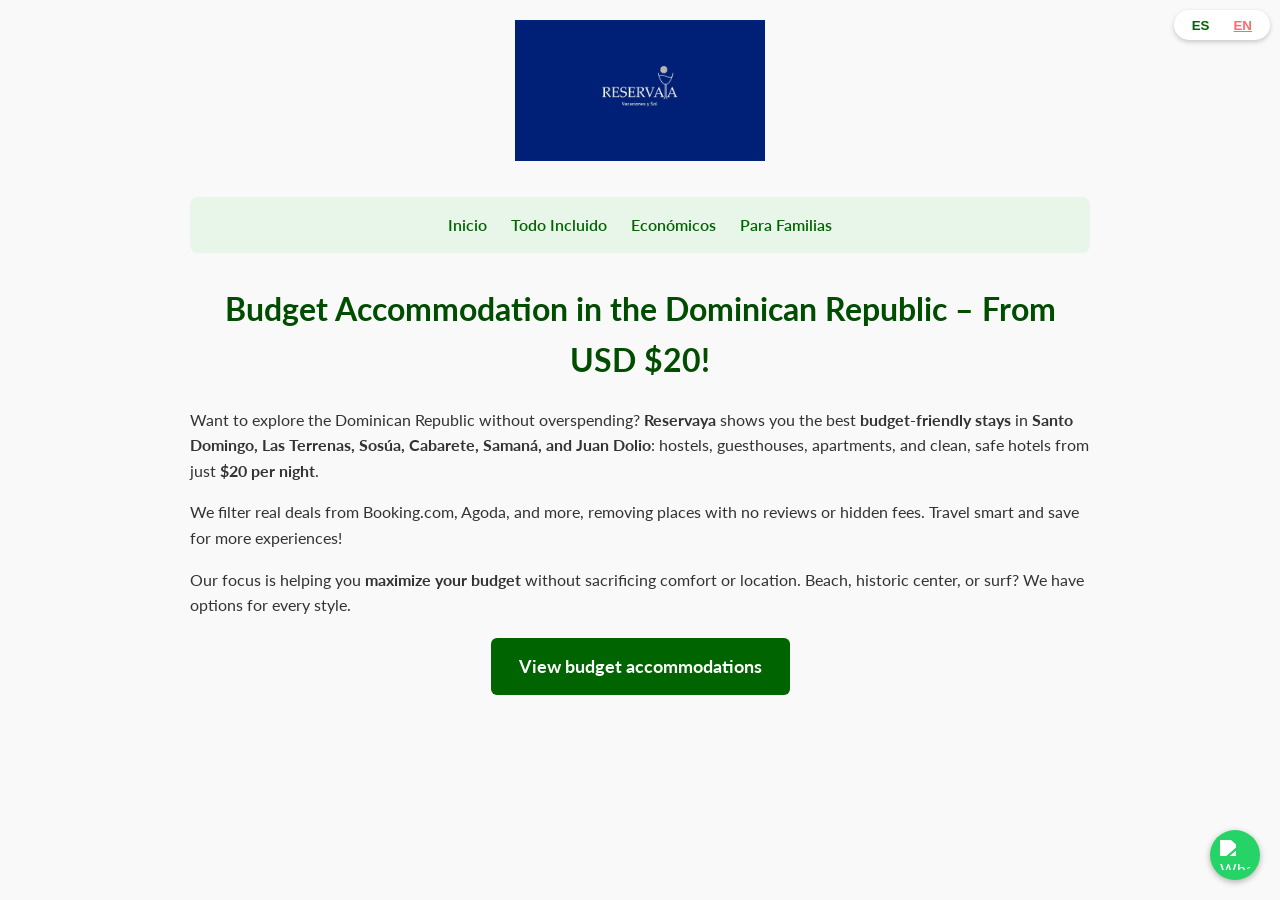
==== economico.html @ 2ef9ace4 "Update economico.html actual" ====
<!DOCTYPE html>
<html lang="es">
<head>
  <meta charset="UTF-8" />
  <meta name="viewport" content="width=device-width, initial-scale=1.0"/>
  <meta name="description" content="Alojamiento económico en República Dominicana desde USD $20: Santo Domingo, Las Terrenas, Sosúa, Cabarete y más. Reserva segura y sin costos ocultos." />
  <title>Alojamiento Económico en República Dominicana | Reservaya</title>
  <link href="https://fonts.googleapis.com/css2?family=Lato:wght@300;400;700&display=swap" rel="stylesheet">
  <style>
    body {
      font-family: 'Lato', sans-serif;
      line-height: 1.6;
      max-width: 900px;
      margin: 0 auto;
      padding: 20px;
      background-color: #f9f9f9;
    }
    .header {
      text-align: center;
      margin-bottom: 30px;
    }
    .header img {
      max-width: 250px;
      height: auto;
    }
    nav {
      text-align: center;
      margin-bottom: 30px;
      padding: 15px 0;
      background-color: #e8f5e9;
      border-radius: 8px;
    }
    nav a {
      margin: 0 10px;
      text-decoration: none;
      color: #006400;
      font-weight: 600;
      font-size: 16px;
    }
    nav a:hover {
      color: #ff6b6b;
      text-decoration: underline;
    }
    h1, h2, h3 {
      font-family: 'Lato', sans-serif;
      font-weight: 700;
      color: #004d00;
    }
    h1 {
      text-align: center;
    }
    p {
      font-family: 'Lato', sans-serif;
      font-weight: 400;
      color: #333;
    }
    .btn {
      display: block;
      width: fit-content;
      margin: 20px auto;
      background: #006400;
      color: white;
      padding: 14px 28px;
      text-decoration: none;
      border-radius: 6px;
      font-weight: bold;
      font-size: 18px;
      text-align: center;
      font-family: 'Lato', sans-serif;
    }
    .btn:hover {
      background: #004d00;
    }
    ul {
      padding-left: 20px;
    }
    .whatsapp-urgente {
      position: fixed;
      bottom: 20px;
      right: 20px;
      z-index: 1000;
      width: 50px;
      height: 50px;
      border-radius: 50%;
      background-color: #25D366;
      box-shadow: 0 2px 6px rgba(0,0,0,0.3);
      display: flex;
      align-items: center;
      justify-content: center;
      transition: transform 0.2s ease;
    }
    .whatsapp-urgente:hover {
      transform: scale(1.1);
    }
    .whatsapp-urgente img {
      width: 30px;
      height: 30px;
      filter: brightness(0) invert(1);
    }
    .lang-switcher {
      position: fixed;
      top: 10px;
      right: 10px;
      z-index: 999;
      background: white;
      padding: 4px 8px;
      border-radius: 20px;
      box-shadow: 0 2px 5px rgba(0,0,0,0.2);
      font-size: 14px;
    }
    .lang-switcher button {
      background: none;
      border: none;
      cursor: pointer;
      color: #006400;
      font-weight: bold;
      margin: 0 4px;
    }
    .lang-switcher button.active {
      color: #ff6b6b;
      text-decoration: underline;
    }
  </style>
</head>
<body>

<div class="lang-switcher">
  <button onclick="setLanguage('es')" id="btn-es">ES</button>
  <button onclick="setLanguage('en')" id="btn-en">EN</button>
</div>

<div class="header">
  <img src="Logo-reservaya.png" alt="Reservaya - Alojamiento Económico en República Dominicana">
</div>

<nav>
  <a href="index.html">Inicio</a>
  <a href="todo-incluido.html">Todo Incluido</a>
  <a href="economico.html">Económicos</a>
  <a href="familias.html">Para Familias</a>
</nav>

<div id="content-es" style="display:none;">
  <h1>Alojamiento Económico en República Dominicana – ¡Desde USD $20!</h1>
  <p>¿Quieres conocer República Dominicana sin gastar de más? En <strong>Reservaya</strong> te mostramos las mejores opciones de <strong>alojamiento económico</strong> en <strong>Santo Domingo, Las Terrenas, Sosúa, Cabarete, Samaná y Juan Dolio</strong>: hostales, guesthouses, apartamentos y hoteles limpios y seguros desde solo <strong>20 dólares por noche</strong>.</p>
  <p>Filtramos ofertas reales de Booking.com, Agoda y más, y eliminamos los lugares sin reseñas o con políticas ocultas. ¡Viaja inteligente y ahorra para más experiencias!</p>
  <p>Nuestro enfoque es ayudarte a <strong>maximizar tu presupuesto</strong> sin sacrificar comodidad ni ubicación. ¿Playa, centro histórico o surf? Tenemos opciones para cada estilo.</p>
  <a href="https://www.booking.com?aid=2657420" class="btn" target="_blank" rel="noopener">Ver alojamientos económicos</a>
</div>

<div id="content-en" style="display:none;">
  <h1>Budget Accommodation in the Dominican Republic – From USD $20!</h1>
  <p>Want to explore the Dominican Republic without overspending? <strong>Reservaya</strong> shows you the best <strong>budget-friendly stays</strong> in <strong>Santo Domingo, Las Terrenas, Sosúa, Cabarete, Samaná, and Juan Dolio</strong>: hostels, guesthouses, apartments, and clean, safe hotels from just <strong>$20 per night</strong>.</p>
  <p>We filter real deals from Booking.com, Agoda, and more, removing places with no reviews or hidden fees. Travel smart and save for more experiences!</p>
  <p>Our focus is helping you <strong>maximize your budget</strong> without sacrificing comfort or location. Beach, historic center, or surf? We have options for every style.</p>
  <a href="https://www.booking.com?aid=2657420" class="btn" target="_blank" rel="noopener">View budget accommodations</a>
</div>

<a href="https://wa.me/18095551234?text=¡URGENTE!%20Necesito%20ayuda%20con%20mi%20reserva." 
   class="whatsapp-urgente" target="_blank" rel="noopener" aria-label="WhatsApp urgente">
  <img src="https://upload.wikimedia.org/wikipedia/commons/6/6b/WhatsApp.svg" alt="WhatsApp">
</a>

<script>
  function setLanguage(lang) {
    document.documentElement.lang = lang;
    localStorage.setItem('preferred-lang', lang);

    document.getElementById('content-es').style.display = lang === 'es' ? 'block' : 'none';
    document.getElementById('content-en').style.display = lang === 'en' ? 'block' : 'none';

    document.getElementById('btn-es').classList.toggle('active', lang === 'es');
    document.getElementById('btn-en').classList.toggle('active', lang === 'en');

    if (lang === 'es') {
      document.title = "Alojamiento Económico en República Dominicana | Reservaya";
    } else {
      document.title = "Budget Accommodation in the Dominican Republic | Reservaya";
    }
  }

  document.addEventListener('DOMContentLoaded', () => {
    const savedLang = localStorage.getItem('preferred-lang');
    const browserLang = navigator.language.startsWith('es') ? 'es' : 'en';
    const lang = savedLang || browserLang;

    document.getElementById('content-' + lang).style.display = 'block';
    document.getElementById('btn-' + lang).classList.add('active');
  });
</script>

</body>
</html>
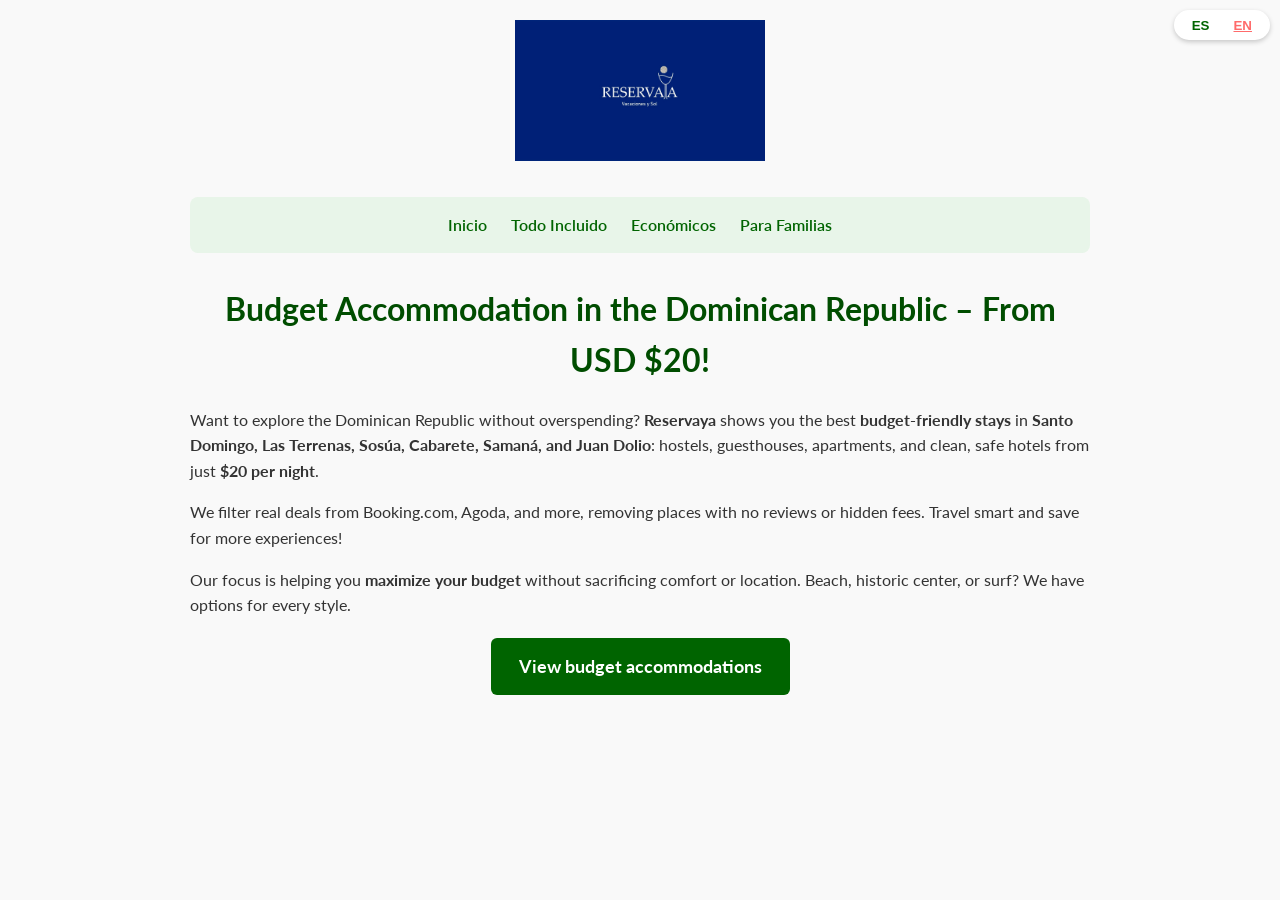
==== commit 59f689f9: "Update economico.html no wtsp" ====
--- a/economico.html
+++ b/economico.html
@@ -156,9 +156,7 @@
   <a href="https://www.booking.com?aid=2657420" class="btn" target="_blank" rel="noopener">View budget accommodations</a>
 </div>
 
-<a href="https://wa.me/18095551234?text=¡URGENTE!%20Necesito%20ayuda%20con%20mi%20reserva." 
-   class="whatsapp-urgente" target="_blank" rel="noopener" aria-label="WhatsApp urgente">
-  <img src="https://upload.wikimedia.org/wikipedia/commons/6/6b/WhatsApp.svg" alt="WhatsApp">
+
 </a>
 
 <script>
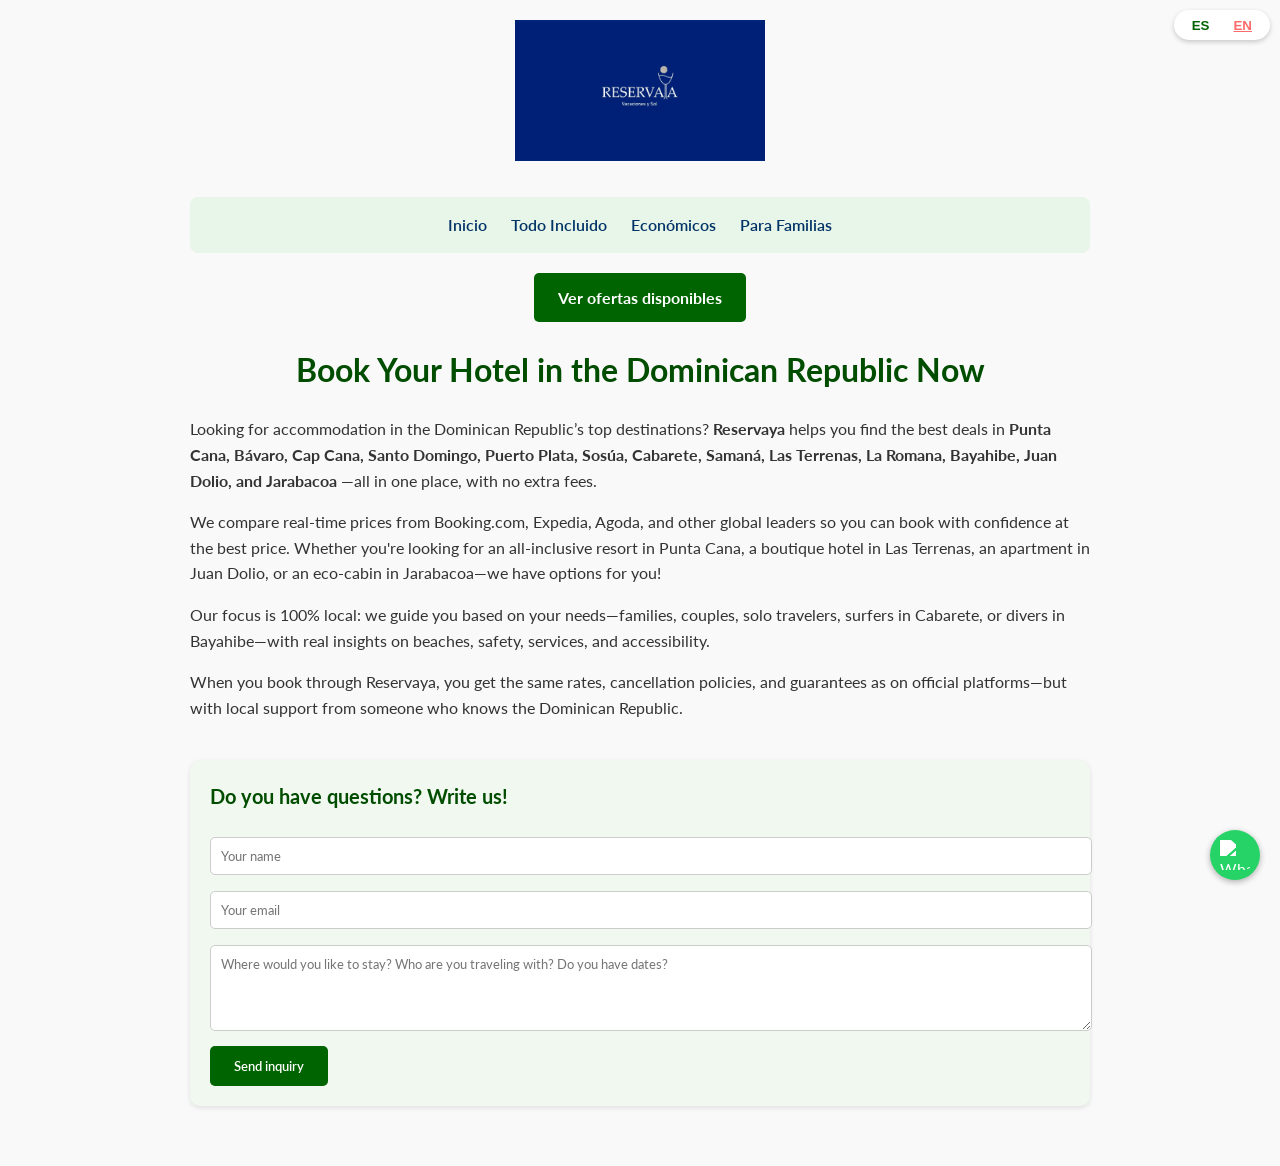
==== commit d7c182e1: "Update economico.html cambio de color de letra y ubicackon de boton de busqueda" ====
--- a/economico.html
+++ b/economico.html
@@ -3,8 +3,8 @@
 <head>
   <meta charset="UTF-8" />
   <meta name="viewport" content="width=device-width, initial-scale=1.0"/>
-  <meta name="description" content="Alojamiento económico en República Dominicana desde USD $20: Santo Domingo, Las Terrenas, Sosúa, Cabarete y más. Reserva segura y sin costos ocultos." />
-  <title>Alojamiento Económico en República Dominicana | Reservaya</title>
+  <meta name="description" content="Reserva tu hotel en República Dominicana al mejor precio: Punta Cana, Santo Domingo, Puerto Plata, Samaná y más. Comparación en tiempo real con Booking.com, Expedia y Agoda." />
+  <title>Reserva Hotel en República Dominicana | Reservaya</title>
   <link href="https://fonts.googleapis.com/css2?family=Lato:wght@300;400;700&display=swap" rel="stylesheet">
   <style>
     body {
@@ -14,6 +14,7 @@
       margin: 0 auto;
       padding: 20px;
       background-color: #f9f9f9;
+      color: #333;
     }
     .header {
       text-align: center;
@@ -25,7 +26,7 @@
     }
     nav {
       text-align: center;
-      margin-bottom: 30px;
+      margin-bottom: 20px;
       padding: 15px 0;
       background-color: #e8f5e9;
       border-radius: 8px;
@@ -33,7 +34,7 @@
     nav a {
       margin: 0 10px;
       text-decoration: none;
-      color: #006400;
+      color: #003366; /* AZUL OSCURO */
       font-weight: 600;
       font-size: 16px;
     }
@@ -55,18 +56,16 @@
       color: #333;
     }
     .btn {
-      display: block;
-      width: fit-content;
-      margin: 20px auto;
+      display: inline-block;
       background: #006400;
       color: white;
-      padding: 14px 28px;
+      padding: 12px 24px;
       text-decoration: none;
-      border-radius: 6px;
+      border-radius: 5px;
       font-weight: bold;
-      font-size: 18px;
-      text-align: center;
-      font-family: 'Lato', sans-serif;
+      font-size: 16px;
+      font-family: 'Lato', sans-serif;
+      transition: background 0.2s ease;
     }
     .btn:hover {
       background: #004d00;
@@ -74,6 +73,56 @@
     ul {
       padding-left: 20px;
     }
+
+    /* Formulario de contacto */
+    .contact-box {
+      background: #f0f8f0;
+      padding: 20px;
+      border-radius: 10px;
+      margin: 40px 0;
+      box-shadow: 0 2px 5px rgba(0,0,0,0.1);
+    }
+    .contact-box h2 {
+      margin-top: 0;
+      color: #004d00;
+      font-size: 20px;
+    }
+    .contact-box input,
+    .contact-box textarea {
+      width: 100%;
+      padding: 10px;
+      margin: 8px 0;
+      border: 1px solid #ccc;
+      border-radius: 5px;
+      font-family: 'Lato', sans-serif;
+    }
+    .contact-box button {
+      background: #006400;
+      color: white;
+      border: none;
+      padding: 12px 24px;
+      border-radius: 5px;
+      cursor: pointer;
+      font-family: 'Lato', sans-serif;
+      font-weight: 600;
+    }
+    .contact-box button:hover {
+      background: #004d00;
+    }
+
+    /* Mensaje de éxito */
+    #success-message, #success-message-en {
+      display: none;
+      background: #d4edda;
+      color: #155724;
+      padding: 15px;
+      border-radius: 8px;
+      margin: 20px 0;
+      text-align: center;
+      font-family: 'Lato', sans-serif;
+    }
+
+    /* Botón de WhatsApp fijo */
     .whatsapp-urgente {
       position: fixed;
       bottom: 20px;
@@ -97,6 +146,8 @@
       height: 30px;
       filter: brightness(0) invert(1);
     }
+
+    /* Selector de idioma */
     .lang-switcher {
       position: fixed;
       top: 10px;
@@ -124,13 +175,14 @@
 </head>
 <body>
 
+<!-- Selector de idioma -->
 <div class="lang-switcher">
   <button onclick="setLanguage('es')" id="btn-es">ES</button>
   <button onclick="setLanguage('en')" id="btn-en">EN</button>
 </div>
 
 <div class="header">
-  <img src="Logo-reservaya.png" alt="Reservaya - Alojamiento Económico en República Dominicana">
+  <img src="Logo-reservaya.png" alt="Reservaya - Reserva tu hotel en República Dominicana">
 </div>
 
 <nav>
@@ -140,51 +192,112 @@
   <a href="familias.html">Para Familias</a>
 </nav>
 
+<!-- Botón "Ver ofertas disponibles" -->
+<div style="text-align: center; margin: 20px 0;">
+  <a href="https://www.booking.com?aid=2657420" class="btn" target="_blank" rel="noopener">
+    Ver ofertas disponibles
+  </a>
+</div>
+
+<!-- Contenido en español -->
 <div id="content-es" style="display:none;">
-  <h1>Alojamiento Económico en República Dominicana – ¡Desde USD $20!</h1>
-  <p>¿Quieres conocer República Dominicana sin gastar de más? En <strong>Reservaya</strong> te mostramos las mejores opciones de <strong>alojamiento económico</strong> en <strong>Santo Domingo, Las Terrenas, Sosúa, Cabarete, Samaná y Juan Dolio</strong>: hostales, guesthouses, apartamentos y hoteles limpios y seguros desde solo <strong>20 dólares por noche</strong>.</p>
-  <p>Filtramos ofertas reales de Booking.com, Agoda y más, y eliminamos los lugares sin reseñas o con políticas ocultas. ¡Viaja inteligente y ahorra para más experiencias!</p>
-  <p>Nuestro enfoque es ayudarte a <strong>maximizar tu presupuesto</strong> sin sacrificar comodidad ni ubicación. ¿Playa, centro histórico o surf? Tenemos opciones para cada estilo.</p>
-  <a href="https://www.booking.com?aid=2657420" class="btn" target="_blank" rel="noopener">Ver alojamientos económicos</a>
-</div>
-
+  <h1>Reserva Ya tu Hotel en República Dominicana</h1>
+  <p>¿Buscas alojamiento en las mejores zonas turísticas de República Dominicana? En <strong>Reservaya</strong> te ayudamos a encontrar las ofertas más competitivas en <strong>Punta Cana, Bávaro, Cap Cana, Santo Domingo, Puerto Plata, Sosúa, Cabarete, Samaná, Las Terrenas, La Romana, Bayahibe, Juan Dolio y Jarabacoa</strong> —todo en un solo lugar, sin costos adicionales.</p>
+  <p>Comparamos precios en tiempo real de Booking.com, Expedia, Agoda y otros líderes globales, para que reserves con confianza y al mejor precio. Ya sea que busques un resort todo incluido en Punta Cana, un boutique hotel en Las Terrenas, un apartamento en Juan Dolio o una eco-cabaña en Jarabacoa, ¡tenemos opciones para ti!</p>
+  <p>Nuestro enfoque es 100% local: te guiamos según tus necesidades —familias, parejas, viajeros solos, surfistas en Cabarete o amantes del buceo en Bayahibe— con información real sobre playas, seguridad, servicios y accesibilidad.</p>
+  <p>Al reservar a través de Reservaya, accedes a las mismas tarifas, políticas de cancelación y garantías que en las plataformas oficiales, pero con el respaldo de alguien que conoce República Dominicana.</p>
+
+  <!-- Formulario de consultas -->
+  <div class="contact-box">
+    <h2>¿Tienes dudas? ¡Escríbenos!</h2>
+    <form id="consultas-form">
+      <input type="text" name="nombre" placeholder="Tu nombre" required>
+      <input type="email" name="email" placeholder="Tu email" required>
+      <textarea name="mensaje" placeholder="¿En qué zona deseas alojarte? ¿Con quién viajas? ¿Tienes fechas?" rows="4" required></textarea>
+      <button type="submit">Enviar consulta</button>
+    </form>
+    <div id="success-message">
+      ¡Gracias por tu consulta! Nos comunicaremos contigo muy pronto.
+    </div>
+  </div>
+</div>
+
+<!-- Contenido en inglés -->
 <div id="content-en" style="display:none;">
-  <h1>Budget Accommodation in the Dominican Republic – From USD $20!</h1>
-  <p>Want to explore the Dominican Republic without overspending? <strong>Reservaya</strong> shows you the best <strong>budget-friendly stays</strong> in <strong>Santo Domingo, Las Terrenas, Sosúa, Cabarete, Samaná, and Juan Dolio</strong>: hostels, guesthouses, apartments, and clean, safe hotels from just <strong>$20 per night</strong>.</p>
-  <p>We filter real deals from Booking.com, Agoda, and more, removing places with no reviews or hidden fees. Travel smart and save for more experiences!</p>
-  <p>Our focus is helping you <strong>maximize your budget</strong> without sacrificing comfort or location. Beach, historic center, or surf? We have options for every style.</p>
-  <a href="https://www.booking.com?aid=2657420" class="btn" target="_blank" rel="noopener">View budget accommodations</a>
-</div>
-
-
+  <h1>Book Your Hotel in the Dominican Republic Now</h1>
+  <p>Looking for accommodation in the Dominican Republic’s top destinations? <strong>Reservaya</strong> helps you find the best deals in <strong>Punta Cana, Bávaro, Cap Cana, Santo Domingo, Puerto Plata, Sosúa, Cabarete, Samaná, Las Terrenas, La Romana, Bayahibe, Juan Dolio, and Jarabacoa</strong> —all in one place, with no extra fees.</p>
+  <p>We compare real-time prices from Booking.com, Expedia, Agoda, and other global leaders so you can book with confidence at the best price. Whether you're looking for an all-inclusive resort in Punta Cana, a boutique hotel in Las Terrenas, an apartment in Juan Dolio, or an eco-cabin in Jarabacoa—we have options for you!</p>
+  <p>Our focus is 100% local: we guide you based on your needs—families, couples, solo travelers, surfers in Cabarete, or divers in Bayahibe—with real insights on beaches, safety, services, and accessibility.</p>
+  <p>When you book through Reservaya, you get the same rates, cancellation policies, and guarantees as on official platforms—but with local support from someone who knows the Dominican Republic.</p>
+
+  <div class="contact-box">
+    <h2>Do you have questions? Write us!</h2>
+    <form id="consultas-form-en">
+      <input type="text" name="nombre" placeholder="Your name" required>
+      <input type="email" name="email" placeholder="Your email" required>
+      <textarea name="mensaje" placeholder="Where would you like to stay? Who are you traveling with? Do you have dates?" rows="4" required></textarea>
+      <button type="submit">Send inquiry</button>
+    </form>
+    <div id="success-message-en">
+      Thank you for your inquiry! We’ll contact you soon.
+    </div>
+  </div>
+</div>
+
+<!-- Botón fijo de WhatsApp -->
+<a href="https://wa.me/18298604334?text=¡URGENTE!%20Necesito%20ayuda%20con%20mi%20reserva." 
+   class="whatsapp-urgente" target="_blank" rel="noopener" aria-label="WhatsApp urgente">
+  <img src="https://upload.wikimedia.org/wikipedia/commons/6/6b/WhatsApp.svg" alt="WhatsApp">
 </a>
 
+<!-- Script de idioma y formulario -->
 <script>
+  // Idioma
   function setLanguage(lang) {
     document.documentElement.lang = lang;
     localStorage.setItem('preferred-lang', lang);
-
     document.getElementById('content-es').style.display = lang === 'es' ? 'block' : 'none';
     document.getElementById('content-en').style.display = lang === 'en' ? 'block' : 'none';
-
     document.getElementById('btn-es').classList.toggle('active', lang === 'es');
     document.getElementById('btn-en').classList.toggle('active', lang === 'en');
-
-    if (lang === 'es') {
-      document.title = "Alojamiento Económico en República Dominicana | Reservaya";
-    } else {
-      document.title = "Budget Accommodation in the Dominican Republic | Reservaya";
-    }
+    if (lang === 'es') document.title = "Reserva Hotel en República Dominicana | Reservaya";
+    else document.title = "Book Your Hotel in the Dominican Republic | Reservaya";
   }
 
   document.addEventListener('DOMContentLoaded', () => {
     const savedLang = localStorage.getItem('preferred-lang');
     const browserLang = navigator.language.startsWith('es') ? 'es' : 'en';
     const lang = savedLang || browserLang;
-
     document.getElementById('content-' + lang).style.display = 'block';
     document.getElementById('btn-' + lang).classList.add('active');
   });
+
+  // Formularios
+  document.getElementById('consultas-form').addEventListener('submit', function(e) {
+    e.preventDefault();
+    fetch('https://formspree.io/f/mwpgnprg', {
+      method: 'POST',
+      body: new FormData(this),
+      headers: { 'Accept': 'application/json' }
+    }).then(() => {
+      document.getElementById('success-message').style.display = 'block';
+      this.reset();
+      setTimeout(() => document.getElementById('success-message').style.display = 'none', 5000);
+    }).catch(() => alert('Error al enviar. Intenta de nuevo.'));
+  });
+
+  document.getElementById('consultas-form-en').addEventListener('submit', function(e) {
+    e.preventDefault();
+    fetch('https://formspree.io/f/mwpgnprg', {
+      method: 'POST',
+      body: new FormData(this),
+      headers: { 'Accept': 'application/json' }
+    }).then(() => {
+      document.getElementById('success-message-en').style.display = 'block';
+      this.reset();
+      setTimeout(() => document.getElementById('success-message-en').style.display = 'none', 5000);
+    }).catch(() => alert('Error sending. Please try again.'));
+  });
 </script>
 
 </body>
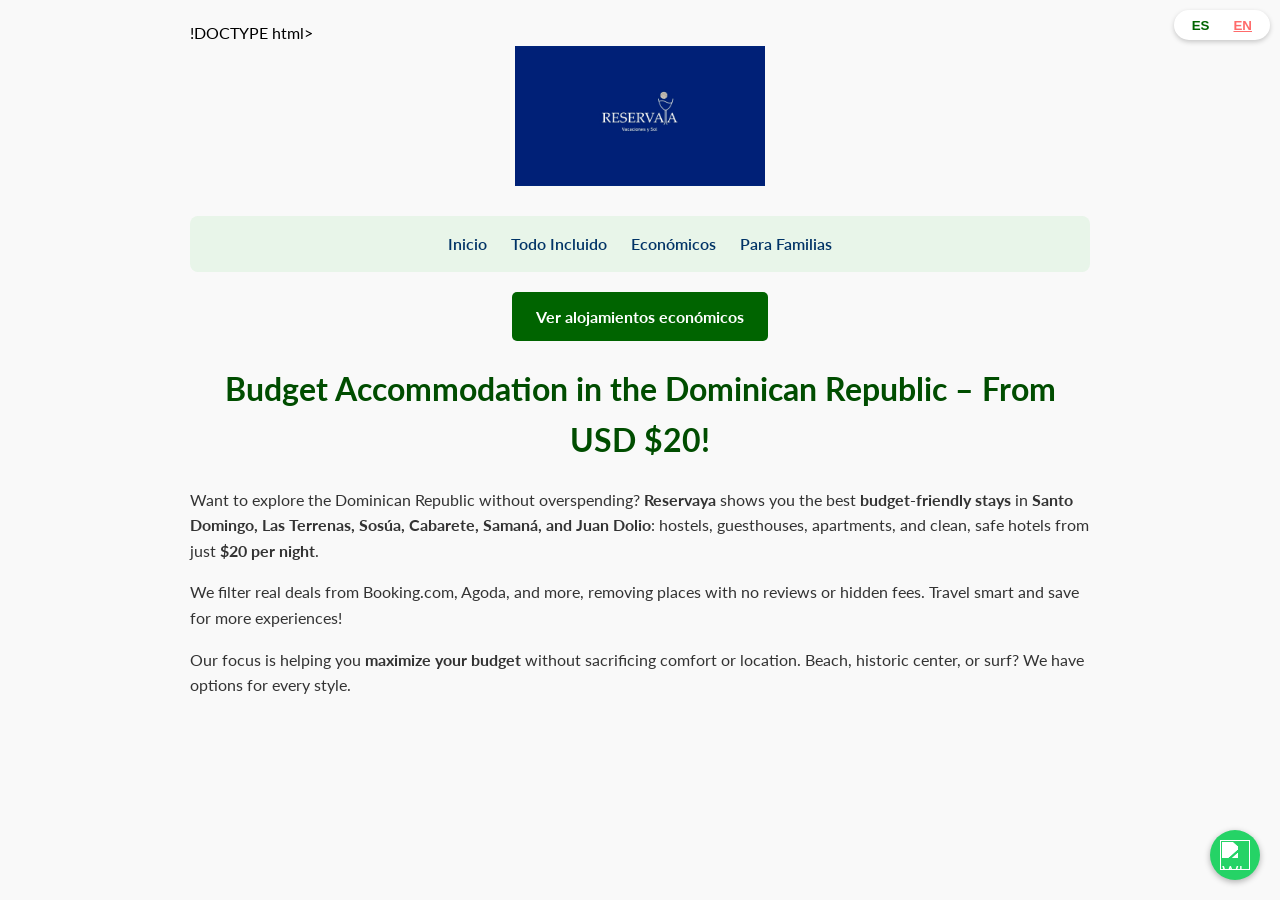
==== commit 674d59fa: "Update economico.html correccion color letra" ====
--- a/economico.html
+++ b/economico.html
@@ -1,10 +1,10 @@
-<!DOCTYPE html>
+!DOCTYPE html>
 <html lang="es">
 <head>
   <meta charset="UTF-8" />
   <meta name="viewport" content="width=device-width, initial-scale=1.0"/>
-  <meta name="description" content="Reserva tu hotel en República Dominicana al mejor precio: Punta Cana, Santo Domingo, Puerto Plata, Samaná y más. Comparación en tiempo real con Booking.com, Expedia y Agoda." />
-  <title>Reserva Hotel en República Dominicana | Reservaya</title>
+  <meta name="description" content="Alojamiento económico en República Dominicana desde USD $20: Santo Domingo, Las Terrenas, Sosúa, Cabarete y más. Reserva segura y sin costos ocultos." />
+  <title>Alojamiento Económico en República Dominicana | Reservaya</title>
   <link href="https://fonts.googleapis.com/css2?family=Lato:wght@300;400;700&display=swap" rel="stylesheet">
   <style>
     body {
@@ -14,7 +14,6 @@
       margin: 0 auto;
       padding: 20px;
       background-color: #f9f9f9;
-      color: #333;
     }
     .header {
       text-align: center;
@@ -34,7 +33,7 @@
     nav a {
       margin: 0 10px;
       text-decoration: none;
-      color: #003366; /* AZUL OSCURO */
+      color: #003366;
       font-weight: 600;
       font-size: 16px;
     }
@@ -73,56 +72,6 @@
     ul {
       padding-left: 20px;
     }
-
-    /* Formulario de contacto */
-    .contact-box {
-      background: #f0f8f0;
-      padding: 20px;
-      border-radius: 10px;
-      margin: 40px 0;
-      box-shadow: 0 2px 5px rgba(0,0,0,0.1);
-    }
-    .contact-box h2 {
-      margin-top: 0;
-      color: #004d00;
-      font-size: 20px;
-    }
-    .contact-box input,
-    .contact-box textarea {
-      width: 100%;
-      padding: 10px;
-      margin: 8px 0;
-      border: 1px solid #ccc;
-      border-radius: 5px;
-      font-family: 'Lato', sans-serif;
-    }
-    .contact-box button {
-      background: #006400;
-      color: white;
-      border: none;
-      padding: 12px 24px;
-      border-radius: 5px;
-      cursor: pointer;
-      font-family: 'Lato', sans-serif;
-      font-weight: 600;
-    }
-    .contact-box button:hover {
-      background: #004d00;
-    }
-
-    /* Mensaje de éxito */
-    #success-message, #success-message-en {
-      display: none;
-      background: #d4edda;
-      color: #155724;
-      padding: 15px;
-      border-radius: 8px;
-      margin: 20px 0;
-      text-align: center;
-      font-family: 'Lato', sans-serif;
-    }
-
-    /* Botón de WhatsApp fijo */
     .whatsapp-urgente {
       position: fixed;
       bottom: 20px;
@@ -146,8 +95,6 @@
       height: 30px;
       filter: brightness(0) invert(1);
     }
-
-    /* Selector de idioma */
     .lang-switcher {
       position: fixed;
       top: 10px;
@@ -175,14 +122,13 @@
 </head>
 <body>
 
-<!-- Selector de idioma -->
 <div class="lang-switcher">
   <button onclick="setLanguage('es')" id="btn-es">ES</button>
   <button onclick="setLanguage('en')" id="btn-en">EN</button>
 </div>
 
 <div class="header">
-  <img src="Logo-reservaya.png" alt="Reservaya - Reserva tu hotel en República Dominicana">
+  <img src="Logo-reservaya.png" alt="Reservaya - Alojamiento Económico en República Dominicana">
 </div>
 
 <nav>
@@ -192,67 +138,33 @@
   <a href="familias.html">Para Familias</a>
 </nav>
 
-<!-- Botón "Ver ofertas disponibles" -->
+<!-- Botón específico para económicos -->
 <div style="text-align: center; margin: 20px 0;">
-  <a href="https://www.booking.com?aid=2657420" class="btn" target="_blank" rel="noopener">
-    Ver ofertas disponibles
+  <a href="https://www.booking.com/searchresults.es.html?ss=Santo+Domingo&price=0-70&aid=2657420" class="btn" target="_blank" rel="noopener">
+    Ver alojamientos económicos
   </a>
 </div>
 
-<!-- Contenido en español -->
 <div id="content-es" style="display:none;">
-  <h1>Reserva Ya tu Hotel en República Dominicana</h1>
-  <p>¿Buscas alojamiento en las mejores zonas turísticas de República Dominicana? En <strong>Reservaya</strong> te ayudamos a encontrar las ofertas más competitivas en <strong>Punta Cana, Bávaro, Cap Cana, Santo Domingo, Puerto Plata, Sosúa, Cabarete, Samaná, Las Terrenas, La Romana, Bayahibe, Juan Dolio y Jarabacoa</strong> —todo en un solo lugar, sin costos adicionales.</p>
-  <p>Comparamos precios en tiempo real de Booking.com, Expedia, Agoda y otros líderes globales, para que reserves con confianza y al mejor precio. Ya sea que busques un resort todo incluido en Punta Cana, un boutique hotel en Las Terrenas, un apartamento en Juan Dolio o una eco-cabaña en Jarabacoa, ¡tenemos opciones para ti!</p>
-  <p>Nuestro enfoque es 100% local: te guiamos según tus necesidades —familias, parejas, viajeros solos, surfistas en Cabarete o amantes del buceo en Bayahibe— con información real sobre playas, seguridad, servicios y accesibilidad.</p>
-  <p>Al reservar a través de Reservaya, accedes a las mismas tarifas, políticas de cancelación y garantías que en las plataformas oficiales, pero con el respaldo de alguien que conoce República Dominicana.</p>
-
-  <!-- Formulario de consultas -->
-  <div class="contact-box">
-    <h2>¿Tienes dudas? ¡Escríbenos!</h2>
-    <form id="consultas-form">
-      <input type="text" name="nombre" placeholder="Tu nombre" required>
-      <input type="email" name="email" placeholder="Tu email" required>
-      <textarea name="mensaje" placeholder="¿En qué zona deseas alojarte? ¿Con quién viajas? ¿Tienes fechas?" rows="4" required></textarea>
-      <button type="submit">Enviar consulta</button>
-    </form>
-    <div id="success-message">
-      ¡Gracias por tu consulta! Nos comunicaremos contigo muy pronto.
-    </div>
-  </div>
+  <h1>Alojamiento Económico en República Dominicana – ¡Desde USD $20!</h1>
+  <p>¿Quieres conocer República Dominicana sin gastar de más? En <strong>Reservaya</strong> te mostramos las mejores opciones de <strong>alojamiento económico</strong> en <strong>Santo Domingo, Las Terrenas, Sosúa, Cabarete, Samaná y Juan Dolio</strong>: hostales, guesthouses, apartamentos y hoteles limpios y seguros desde solo <strong>20 dólares por noche</strong>.</p>
+  <p>Filtramos ofertas reales de Booking.com, Agoda y más, y eliminamos los lugares sin reseñas o con políticas ocultas. ¡Viaja inteligente y ahorra para más experiencias!</p>
+  <p>Nuestro enfoque es ayudarte a <strong>maximizar tu presupuesto</strong> sin sacrificar comodidad ni ubicación. ¿Playa, centro histórico o surf? Tenemos opciones para cada estilo.</p>
 </div>
 
-<!-- Contenido en inglés -->
 <div id="content-en" style="display:none;">
-  <h1>Book Your Hotel in the Dominican Republic Now</h1>
-  <p>Looking for accommodation in the Dominican Republic’s top destinations? <strong>Reservaya</strong> helps you find the best deals in <strong>Punta Cana, Bávaro, Cap Cana, Santo Domingo, Puerto Plata, Sosúa, Cabarete, Samaná, Las Terrenas, La Romana, Bayahibe, Juan Dolio, and Jarabacoa</strong> —all in one place, with no extra fees.</p>
-  <p>We compare real-time prices from Booking.com, Expedia, Agoda, and other global leaders so you can book with confidence at the best price. Whether you're looking for an all-inclusive resort in Punta Cana, a boutique hotel in Las Terrenas, an apartment in Juan Dolio, or an eco-cabin in Jarabacoa—we have options for you!</p>
-  <p>Our focus is 100% local: we guide you based on your needs—families, couples, solo travelers, surfers in Cabarete, or divers in Bayahibe—with real insights on beaches, safety, services, and accessibility.</p>
-  <p>When you book through Reservaya, you get the same rates, cancellation policies, and guarantees as on official platforms—but with local support from someone who knows the Dominican Republic.</p>
-
-  <div class="contact-box">
-    <h2>Do you have questions? Write us!</h2>
-    <form id="consultas-form-en">
-      <input type="text" name="nombre" placeholder="Your name" required>
-      <input type="email" name="email" placeholder="Your email" required>
-      <textarea name="mensaje" placeholder="Where would you like to stay? Who are you traveling with? Do you have dates?" rows="4" required></textarea>
-      <button type="submit">Send inquiry</button>
-    </form>
-    <div id="success-message-en">
-      Thank you for your inquiry! We’ll contact you soon.
-    </div>
-  </div>
+  <h1>Budget Accommodation in the Dominican Republic – From USD $20!</h1>
+  <p>Want to explore the Dominican Republic without overspending? <strong>Reservaya</strong> shows you the best <strong>budget-friendly stays</strong> in <strong>Santo Domingo, Las Terrenas, Sosúa, Cabarete, Samaná, and Juan Dolio</strong>: hostels, guesthouses, apartments, and clean, safe hotels from just <strong>$20 per night</strong>.</p>
+  <p>We filter real deals from Booking.com, Agoda, and more, removing places with no reviews or hidden fees. Travel smart and save for more experiences!</p>
+  <p>Our focus is helping you <strong>maximize your budget</strong> without sacrificing comfort or location. Beach, historic center, or surf? We have options for every style.</p>
 </div>
 
-<!-- Botón fijo de WhatsApp -->
 <a href="https://wa.me/18298604334?text=¡URGENTE!%20Necesito%20ayuda%20con%20mi%20reserva." 
    class="whatsapp-urgente" target="_blank" rel="noopener" aria-label="WhatsApp urgente">
   <img src="https://upload.wikimedia.org/wikipedia/commons/6/6b/WhatsApp.svg" alt="WhatsApp">
 </a>
 
-<!-- Script de idioma y formulario -->
 <script>
-  // Idioma
   function setLanguage(lang) {
     document.documentElement.lang = lang;
     localStorage.setItem('preferred-lang', lang);
@@ -260,8 +172,8 @@
     document.getElementById('content-en').style.display = lang === 'en' ? 'block' : 'none';
     document.getElementById('btn-es').classList.toggle('active', lang === 'es');
     document.getElementById('btn-en').classList.toggle('active', lang === 'en');
-    if (lang === 'es') document.title = "Reserva Hotel en República Dominicana | Reservaya";
-    else document.title = "Book Your Hotel in the Dominican Republic | Reservaya";
+    if (lang === 'es') document.title = "Alojamiento Económico en República Dominicana | Reservaya";
+    else document.title = "Budget Accommodation in the Dominican Republic | Reservaya";
   }
 
   document.addEventListener('DOMContentLoaded', () => {
@@ -271,33 +183,6 @@
     document.getElementById('content-' + lang).style.display = 'block';
     document.getElementById('btn-' + lang).classList.add('active');
   });
-
-  // Formularios
-  document.getElementById('consultas-form').addEventListener('submit', function(e) {
-    e.preventDefault();
-    fetch('https://formspree.io/f/mwpgnprg', {
-      method: 'POST',
-      body: new FormData(this),
-      headers: { 'Accept': 'application/json' }
-    }).then(() => {
-      document.getElementById('success-message').style.display = 'block';
-      this.reset();
-      setTimeout(() => document.getElementById('success-message').style.display = 'none', 5000);
-    }).catch(() => alert('Error al enviar. Intenta de nuevo.'));
-  });
-
-  document.getElementById('consultas-form-en').addEventListener('submit', function(e) {
-    e.preventDefault();
-    fetch('https://formspree.io/f/mwpgnprg', {
-      method: 'POST',
-      body: new FormData(this),
-      headers: { 'Accept': 'application/json' }
-    }).then(() => {
-      document.getElementById('success-message-en').style.display = 'block';
-      this.reset();
-      setTimeout(() => document.getElementById('success-message-en').style.display = 'none', 5000);
-    }).catch(() => alert('Error sending. Please try again.'));
-  });
 </script>
 
 </body>
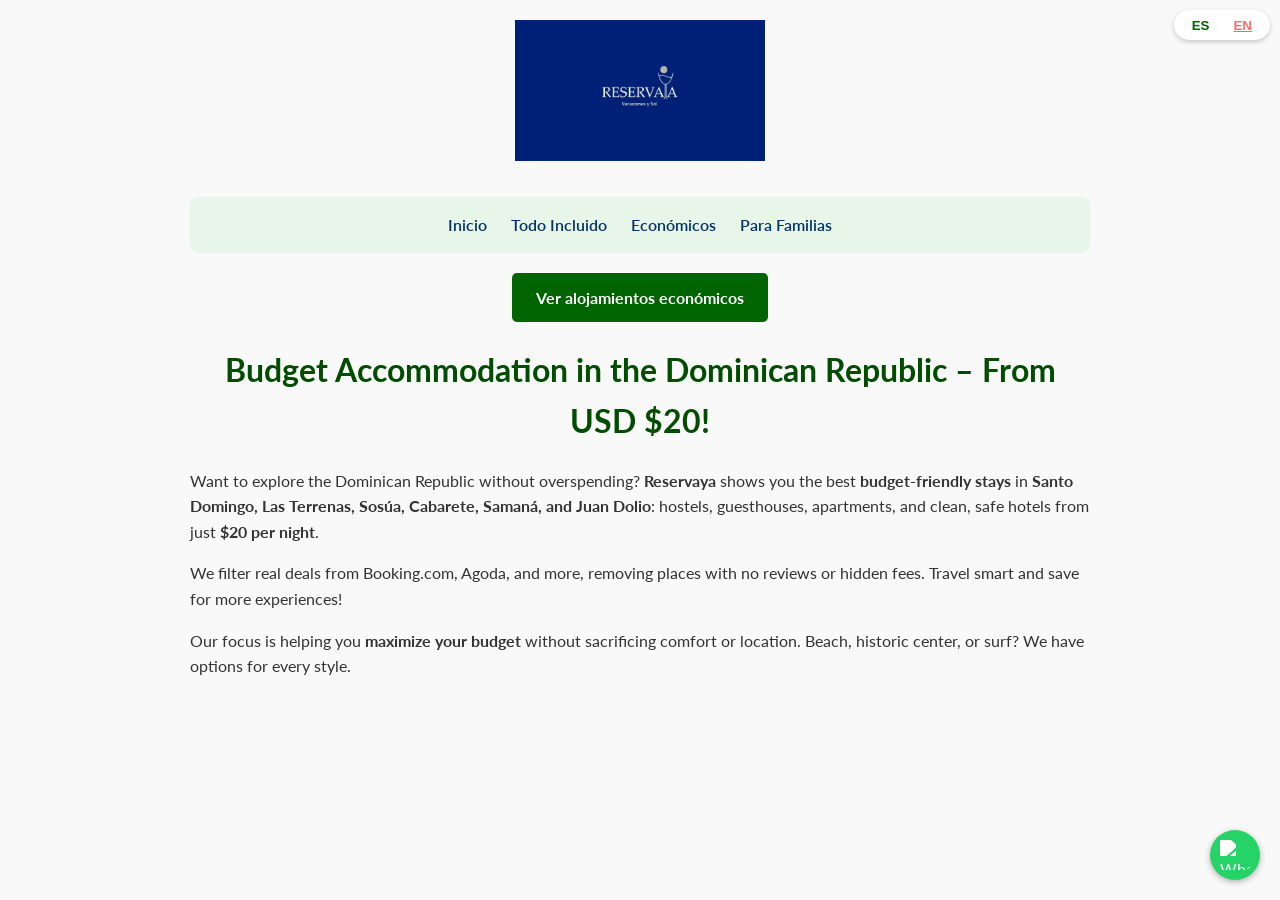
==== commit f6fb0111: "Update economico.html correccion indice" ====
--- a/economico.html
+++ b/economico.html
@@ -1,4 +1,4 @@
-!DOCTYPE html>
+<!DOCTYPE html>
 <html lang="es">
 <head>
   <meta charset="UTF-8" />
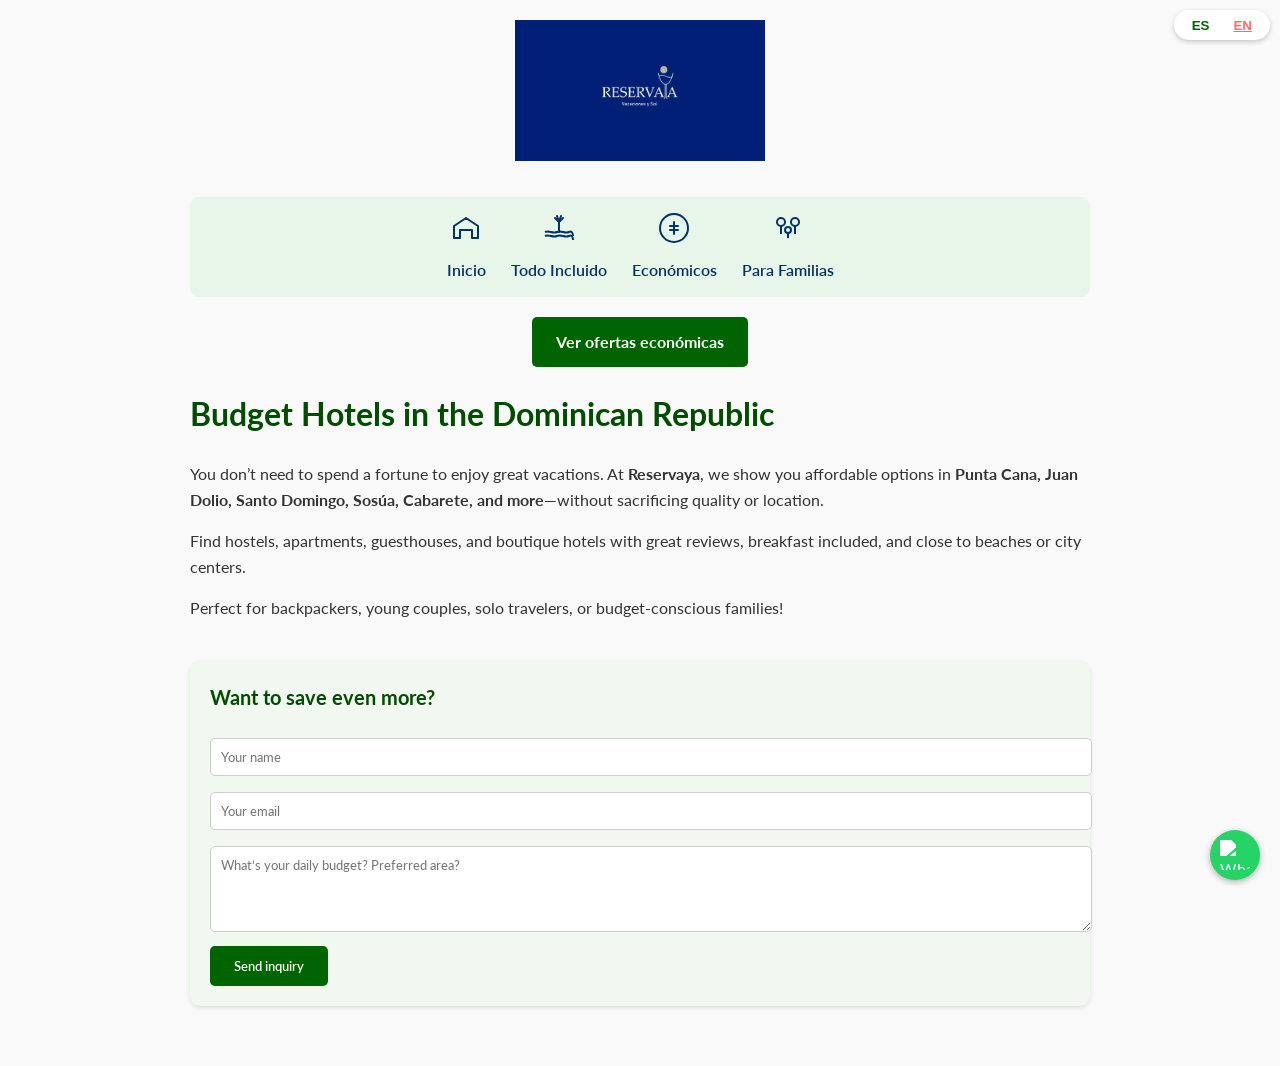
==== commit d55b4d1f: "Update economico.html Iconos agregados" ====
--- a/economico.html
+++ b/economico.html
@@ -3,10 +3,11 @@
 <head>
   <meta charset="UTF-8" />
   <meta name="viewport" content="width=device-width, initial-scale=1.0"/>
-  <meta name="description" content="Alojamiento económico en República Dominicana desde USD $20: Santo Domingo, Las Terrenas, Sosúa, Cabarete y más. Reserva segura y sin costos ocultos." />
-  <title>Alojamiento Económico en República Dominicana | Reservaya</title>
+  <meta name="description" content="Hoteles económicos en República Dominicana: buenos precios en Punta Cana, Santo Domingo, Juan Dolio y más. Reserva con Reservaya." />
+  <title>Hoteles Económicos en República Dominicana | Reservaya</title>
   <link href="https://fonts.googleapis.com/css2?family=Lato:wght@300;400;700&display=swap" rel="stylesheet">
   <style>
+    /* MISMO CSS QUE ANTES */
     body {
       font-family: 'Lato', sans-serif;
       line-height: 1.6;
@@ -14,6 +15,7 @@
       margin: 0 auto;
       padding: 20px;
       background-color: #f9f9f9;
+      color: #333;
     }
     .header {
       text-align: center;
@@ -23,31 +25,10 @@
       max-width: 250px;
       height: auto;
     }
-    nav {
-      text-align: center;
-      margin-bottom: 20px;
-      padding: 15px 0;
-      background-color: #e8f5e9;
-      border-radius: 8px;
-    }
-    nav a {
-      margin: 0 10px;
-      text-decoration: none;
-      color: #003366;
-      font-weight: 600;
-      font-size: 16px;
-    }
-    nav a:hover {
-      color: #ff6b6b;
-      text-decoration: underline;
-    }
     h1, h2, h3 {
       font-family: 'Lato', sans-serif;
       font-weight: 700;
       color: #004d00;
-    }
-    h1 {
-      text-align: center;
     }
     p {
       font-family: 'Lato', sans-serif;
@@ -69,9 +50,53 @@
     .btn:hover {
       background: #004d00;
     }
-    ul {
-      padding-left: 20px;
-    }
+
+    .contact-box {
+      background: #f0f8f0;
+      padding: 20px;
+      border-radius: 10px;
+      margin: 40px 0;
+      box-shadow: 0 2px 5px rgba(0,0,0,0.1);
+    }
+    .contact-box h2 {
+      margin-top: 0;
+      color: #004d00;
+      font-size: 20px;
+    }
+    .contact-box input,
+    .contact-box textarea {
+      width: 100%;
+      padding: 10px;
+      margin: 8px 0;
+      border: 1px solid #ccc;
+      border-radius: 5px;
+      font-family: 'Lato', sans-serif;
+    }
+    .contact-box button {
+      background: #006400;
+      color: white;
+      border: none;
+      padding: 12px 24px;
+      border-radius: 5px;
+      cursor: pointer;
+      font-family: 'Lato', sans-serif;
+      font-weight: 600;
+    }
+    .contact-box button:hover {
+      background: #004d00;
+    }
+
+    #success-message, #success-message-en {
+      display: none;
+      background: #d4edda;
+      color: #155724;
+      padding: 15px;
+      border-radius: 8px;
+      margin: 20px 0;
+      text-align: center;
+      font-family: 'Lato', sans-serif;
+    }
+
     .whatsapp-urgente {
       position: fixed;
       bottom: 20px;
@@ -95,6 +120,7 @@
       height: 30px;
       filter: brightness(0) invert(1);
     }
+
     .lang-switcher {
       position: fixed;
       top: 10px;
@@ -118,6 +144,12 @@
       color: #ff6b6b;
       text-decoration: underline;
     }
+
+    @media (max-width: 768px) {
+      nav > div {
+        gap: 15px;
+      }
+    }
   </style>
 </head>
 <body>
@@ -128,35 +160,106 @@
 </div>
 
 <div class="header">
-  <img src="Logo-reservaya.png" alt="Reservaya - Alojamiento Económico en República Dominicana">
-</div>
-
+  <img src="Logo-reservaya.png" alt="Reservaya - Hoteles Económicos en República Dominicana">
+</div>
+
+<!-- Menú con íconos -->
 <nav>
-  <a href="index.html">Inicio</a>
-  <a href="todo-incluido.html">Todo Incluido</a>
-  <a href="economico.html">Económicos</a>
-  <a href="familias.html">Para Familias</a>
+  <div style="display: flex; justify-content: center; flex-wrap: wrap; gap: 25px; padding: 15px 0; background-color: #e8f5e9; border-radius: 8px;">
+    <div style="text-align: center; max-width: 120px;">
+      <div style="margin-bottom: 6px;">
+        <svg width="32" height="32" viewBox="0 0 32 32" fill="none" xmlns="http://www.w3.org/2000/svg">
+          <path d="M28 14L16 6L4 14V26H10V18H22V26H28V14Z" stroke="#003366" stroke-width="2" stroke-linecap="round" stroke-linejoin="round"/>
+        </svg>
+      </div>
+      <a href="index.html" style="text-decoration: none; color: #003366; font-weight: 600; font-size: 16px;">Inicio</a>
+    </div>
+    <div style="text-align: center; max-width: 120px;">
+      <div style="margin-bottom: 6px;">
+        <svg width="32" height="32" viewBox="0 0 32 32" fill="none" xmlns="http://www.w3.org/2000/svg">
+          <path d="M2 20C6 18 10 22 14 20C18 18 22 22 26 20C30 18 30 24 30 24" stroke="#003366" stroke-width="2" fill="none"/>
+          <path d="M2 24C6 22 10 26 14 24C18 22 22 26 26 24C30 22 30 28 30 28" stroke="#003366" stroke-width="2" fill="none"/>
+          <path d="M16 10L16 20" stroke="#003366" stroke-width="2" stroke-linecap="round"/>
+          <path d="M16 10L12 6" stroke="#003366" stroke-width="2" stroke-linecap="round"/>
+          <path d="M16 10L20 6" stroke="#003366" stroke-width="2" stroke-linecap="round"/>
+          <path d="M16 10L14 4" stroke="#003366" stroke-width="2" stroke-linecap="round"/>
+          <path d="M16 10L18 4" stroke="#003366" stroke-width="2" stroke-linecap="round"/>
+        </svg>
+      </div>
+      <a href="todo-incluido.html" style="text-decoration: none; color: #003366; font-weight: 600; font-size: 16px;">Todo Incluido</a>
+    </div>
+    <div style="text-align: center; max-width: 120px;">
+      <div style="margin-bottom: 6px;">
+        <svg width="32" height="32" viewBox="0 0 32 32" fill="none" xmlns="http://www.w3.org/2000/svg">
+          <circle cx="16" cy="16" r="14" stroke="#003366" stroke-width="2"/>
+          <path d="M16 10V22" stroke="#003366" stroke-width="2" stroke-linecap="round"/>
+          <path d="M12 14H20" stroke="#003366" stroke-width="2" stroke-linecap="round"/>
+          <path d="M12 18H20" stroke="#003366" stroke-width="2" stroke-linecap="round"/>
+        </svg>
+      </div>
+      <a href="economico.html" style="text-decoration: none; color: #003366; font-weight: 600; font-size: 16px;">Económicos</a>
+    </div>
+    <div style="text-align: center; max-width: 120px;">
+      <div style="margin-bottom: 6px;">
+        <svg width="32" height="32" viewBox="0 0 32 32" fill="none" xmlns="http://www.w3.org/2000/svg">
+          <circle cx="9" cy="10" r="4" stroke="#003366" stroke-width="2"/>
+          <circle cx="23" cy="10" r="4" stroke="#003366" stroke-width="2"/>
+          <circle cx="16" cy="18" r="3" stroke="#003366" stroke-width="2"/>
+          <line x1="9" y1="14" x2="9" y2="22" stroke="#003366" stroke-width="2"/>
+          <line x1="23" y1="14" x2="23" y2="22" stroke="#003366" stroke-width="2"/>
+          <line x1="16" y1="21" x2="16" y2="26" stroke="#003366" stroke-width="2"/>
+        </svg>
+      </div>
+      <a href="familias.html" style="text-decoration: none; color: #003366; font-weight: 600; font-size: 16px;">Para Familias</a>
+    </div>
+  </div>
 </nav>
 
-<!-- Botón específico para económicos -->
+<!-- Botón con búsqueda económica -->
 <div style="text-align: center; margin: 20px 0;">
-  <a href="https://www.booking.com/searchresults.es.html?ss=Santo+Domingo&price=0-70&aid=2657420" class="btn" target="_blank" rel="noopener">
-    Ver alojamientos económicos
+  <a href="https://www.booking.com/searchresults.es.html?ss=República+Dominicana&price_filter_currencycode=DOP&aid=2657420" class="btn" target="_blank" rel="noopener">
+    Ver ofertas económicas
   </a>
 </div>
 
 <div id="content-es" style="display:none;">
-  <h1>Alojamiento Económico en República Dominicana – ¡Desde USD $20!</h1>
-  <p>¿Quieres conocer República Dominicana sin gastar de más? En <strong>Reservaya</strong> te mostramos las mejores opciones de <strong>alojamiento económico</strong> en <strong>Santo Domingo, Las Terrenas, Sosúa, Cabarete, Samaná y Juan Dolio</strong>: hostales, guesthouses, apartamentos y hoteles limpios y seguros desde solo <strong>20 dólares por noche</strong>.</p>
-  <p>Filtramos ofertas reales de Booking.com, Agoda y más, y eliminamos los lugares sin reseñas o con políticas ocultas. ¡Viaja inteligente y ahorra para más experiencias!</p>
-  <p>Nuestro enfoque es ayudarte a <strong>maximizar tu presupuesto</strong> sin sacrificar comodidad ni ubicación. ¿Playa, centro histórico o surf? Tenemos opciones para cada estilo.</p>
+  <h1>Hoteles Económicos en República Dominicana</h1>
+  <p>No necesitas gastar mucho para disfrutar de unas excelentes vacaciones. En <strong>Reservaya</strong> te mostramos opciones económicas en <strong>Punta Cana, Juan Dolio, Santo Domingo, Sosúa, Cabarete y más</strong>, sin sacrificar calidad ni ubicación.</p>
+  <p>Encuentra hostales, apartamentos, guesthouses y hoteles boutique con buenas valoraciones, desayuno incluido y cerca de las playas o el centro de la ciudad.</p>
+  <p>¡Ideal para mochileros, parejas jóvenes, viajeros solos o familias con presupuesto ajustado!</p>
+
+  <div class="contact-box">
+    <h2>¿Quieres ahorrar más?</h2>
+    <form id="consultas-form">
+      <input type="text" name="nombre" placeholder="Tu nombre" required>
+      <input type="email" name="email" placeholder="Tu email" required>
+      <textarea name="mensaje" placeholder="¿Cuál es tu presupuesto diario? ¿Qué zona prefieres?" rows="4" required></textarea>
+      <button type="submit">Enviar consulta</button>
+    </form>
+    <div id="success-message">
+      ¡Recibirás ofertas ajustadas a tu presupuesto!
+    </div>
+  </div>
 </div>
 
 <div id="content-en" style="display:none;">
-  <h1>Budget Accommodation in the Dominican Republic – From USD $20!</h1>
-  <p>Want to explore the Dominican Republic without overspending? <strong>Reservaya</strong> shows you the best <strong>budget-friendly stays</strong> in <strong>Santo Domingo, Las Terrenas, Sosúa, Cabarete, Samaná, and Juan Dolio</strong>: hostels, guesthouses, apartments, and clean, safe hotels from just <strong>$20 per night</strong>.</p>
-  <p>We filter real deals from Booking.com, Agoda, and more, removing places with no reviews or hidden fees. Travel smart and save for more experiences!</p>
-  <p>Our focus is helping you <strong>maximize your budget</strong> without sacrificing comfort or location. Beach, historic center, or surf? We have options for every style.</p>
+  <h1>Budget Hotels in the Dominican Republic</h1>
+  <p>You don’t need to spend a fortune to enjoy great vacations. At <strong>Reservaya</strong>, we show you affordable options in <strong>Punta Cana, Juan Dolio, Santo Domingo, Sosúa, Cabarete, and more</strong>—without sacrificing quality or location.</p>
+  <p>Find hostels, apartments, guesthouses, and boutique hotels with great reviews, breakfast included, and close to beaches or city centers.</p>
+  <p>Perfect for backpackers, young couples, solo travelers, or budget-conscious families!</p>
+
+  <div class="contact-box">
+    <h2>Want to save even more?</h2>
+    <form id="consultas-form-en">
+      <input type="text" name="nombre" placeholder="Your name" required>
+      <input type="email" name="email" placeholder="Your email" required>
+      <textarea name="mensaje" placeholder="What’s your daily budget? Preferred area?" rows="4" required></textarea>
+      <button type="submit">Send inquiry</button>
+    </form>
+    <div id="success-message-en">
+      You’ll receive offers tailored to your budget!
+    </div>
+  </div>
 </div>
 
 <a href="https://wa.me/18298604334?text=¡URGENTE!%20Necesito%20ayuda%20con%20mi%20reserva." 
@@ -172,8 +275,8 @@
     document.getElementById('content-en').style.display = lang === 'en' ? 'block' : 'none';
     document.getElementById('btn-es').classList.toggle('active', lang === 'es');
     document.getElementById('btn-en').classList.toggle('active', lang === 'en');
-    if (lang === 'es') document.title = "Alojamiento Económico en República Dominicana | Reservaya";
-    else document.title = "Budget Accommodation in the Dominican Republic | Reservaya";
+    if (lang === 'es') document.title = "Hoteles Económicos en República Dominicana | Reservaya";
+    else document.title = "Budget Hotels in Dominican Republic | Reservaya";
   }
 
   document.addEventListener('DOMContentLoaded', () => {
@@ -183,6 +286,32 @@
     document.getElementById('content-' + lang).style.display = 'block';
     document.getElementById('btn-' + lang).classList.add('active');
   });
+
+  document.getElementById('consultas-form').addEventListener('submit', function(e) {
+    e.preventDefault();
+    fetch('https://formspree.io/f/mwpgnprg', {
+      method: 'POST',
+      body: new FormData(this),
+      headers: { 'Accept': 'application/json' }
+    }).then(() => {
+      document.getElementById('success-message').style.display = 'block';
+      this.reset();
+      setTimeout(() => document.getElementById('success-message').style.display = 'none', 5000);
+    }).catch(() => alert('Error al enviar. Intenta de nuevo.'));
+  });
+
+  document.getElementById('consultas-form-en').addEventListener('submit', function(e) {
+    e.preventDefault();
+    fetch('https://formspree.io/f/mwpgnprg', {
+      method: 'POST',
+      body: new FormData(this),
+      headers: { 'Accept': 'application/json' }
+    }).then(() => {
+      document.getElementById('success-message-en').style.display = 'block';
+      this.reset();
+      setTimeout(() => document.getElementById('success-message-en').style.display = 'none', 5000);
+    }).catch(() => alert('Error sending. Please try again.'));
+  });
 </script>
 
 </body>
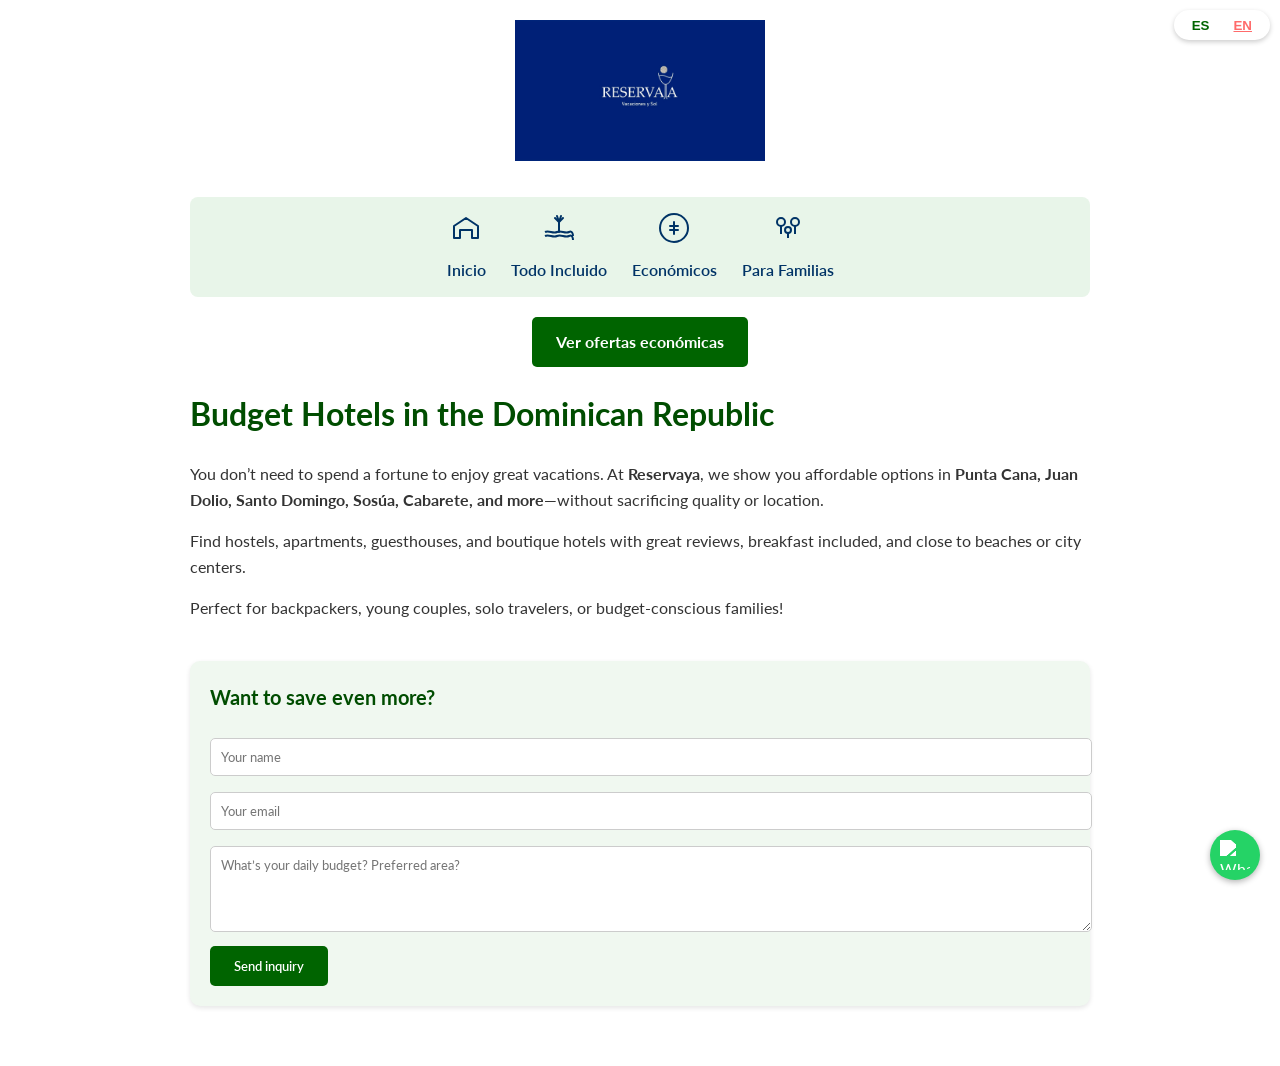
==== commit d28d67da: "Update economico.html Nuevo fondo" ====
--- a/economico.html
+++ b/economico.html
@@ -7,15 +7,29 @@
   <title>Hoteles Económicos en República Dominicana | Reservaya</title>
   <link href="https://fonts.googleapis.com/css2?family=Lato:wght@300;400;700&display=swap" rel="stylesheet">
   <style>
-    /* MISMO CSS QUE ANTES */
     body {
       font-family: 'Lato', sans-serif;
       line-height: 1.6;
       max-width: 900px;
       margin: 0 auto;
       padding: 20px;
-      background-color: #f9f9f9;
       color: #333;
+      background-image: url('https://images.unsplash.com/photo-1544551763-46a0a6b2c3ae?auto=format&fit=crop&w=1920&q=80');
+      background-size: cover;
+      background-position: center;
+      background-attachment: fixed;
+      background-repeat: no-repeat;
+      position: relative;
+    }
+    body::before {
+      content: "";
+      position: fixed;
+      top: 0;
+      left: 0;
+      width: 100%;
+      height: 100%;
+      background-color: rgba(255, 255, 255, 0.85);
+      z-index: -1;
     }
     .header {
       text-align: center;
@@ -163,7 +177,6 @@
   <img src="Logo-reservaya.png" alt="Reservaya - Hoteles Económicos en República Dominicana">
 </div>
 
-<!-- Menú con íconos -->
 <nav>
   <div style="display: flex; justify-content: center; flex-wrap: wrap; gap: 25px; padding: 15px 0; background-color: #e8f5e9; border-radius: 8px;">
     <div style="text-align: center; max-width: 120px;">
@@ -215,7 +228,6 @@
   </div>
 </nav>
 
-<!-- Botón con búsqueda económica -->
 <div style="text-align: center; margin: 20px 0;">
   <a href="https://www.booking.com/searchresults.es.html?ss=República+Dominicana&price_filter_currencycode=DOP&aid=2657420" class="btn" target="_blank" rel="noopener">
     Ver ofertas económicas
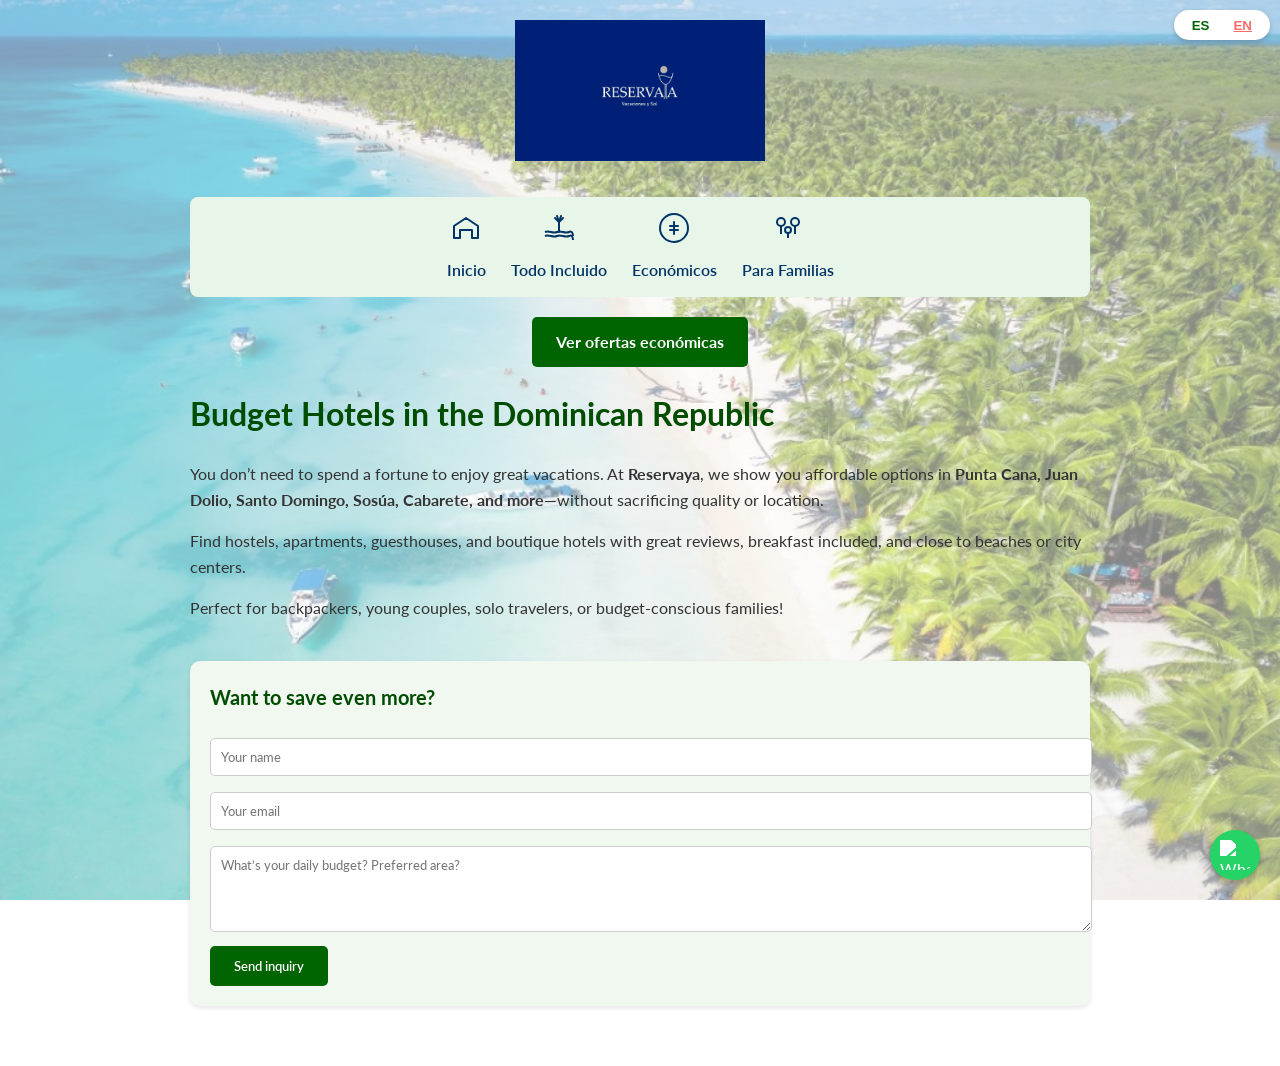
==== commit 894e49a2: "Update background image and color in economico.html Fodo caribe" ====
--- a/economico.html
+++ b/economico.html
@@ -14,7 +14,7 @@
       margin: 0 auto;
       padding: 20px;
       color: #333;
-      background-image: url('https://images.unsplash.com/photo-1544551763-46a0a6b2c3ae?auto=format&fit=crop&w=1920&q=80');
+      background-image: url('fondo-playa.jpg');
       background-size: cover;
       background-position: center;
       background-attachment: fixed;
@@ -28,7 +28,7 @@
       left: 0;
       width: 100%;
       height: 100%;
-      background-color: rgba(255, 255, 255, 0.85);
+      background-color: rgba(255, 255, 255, 0.5);
       z-index: -1;
     }
     .header {
